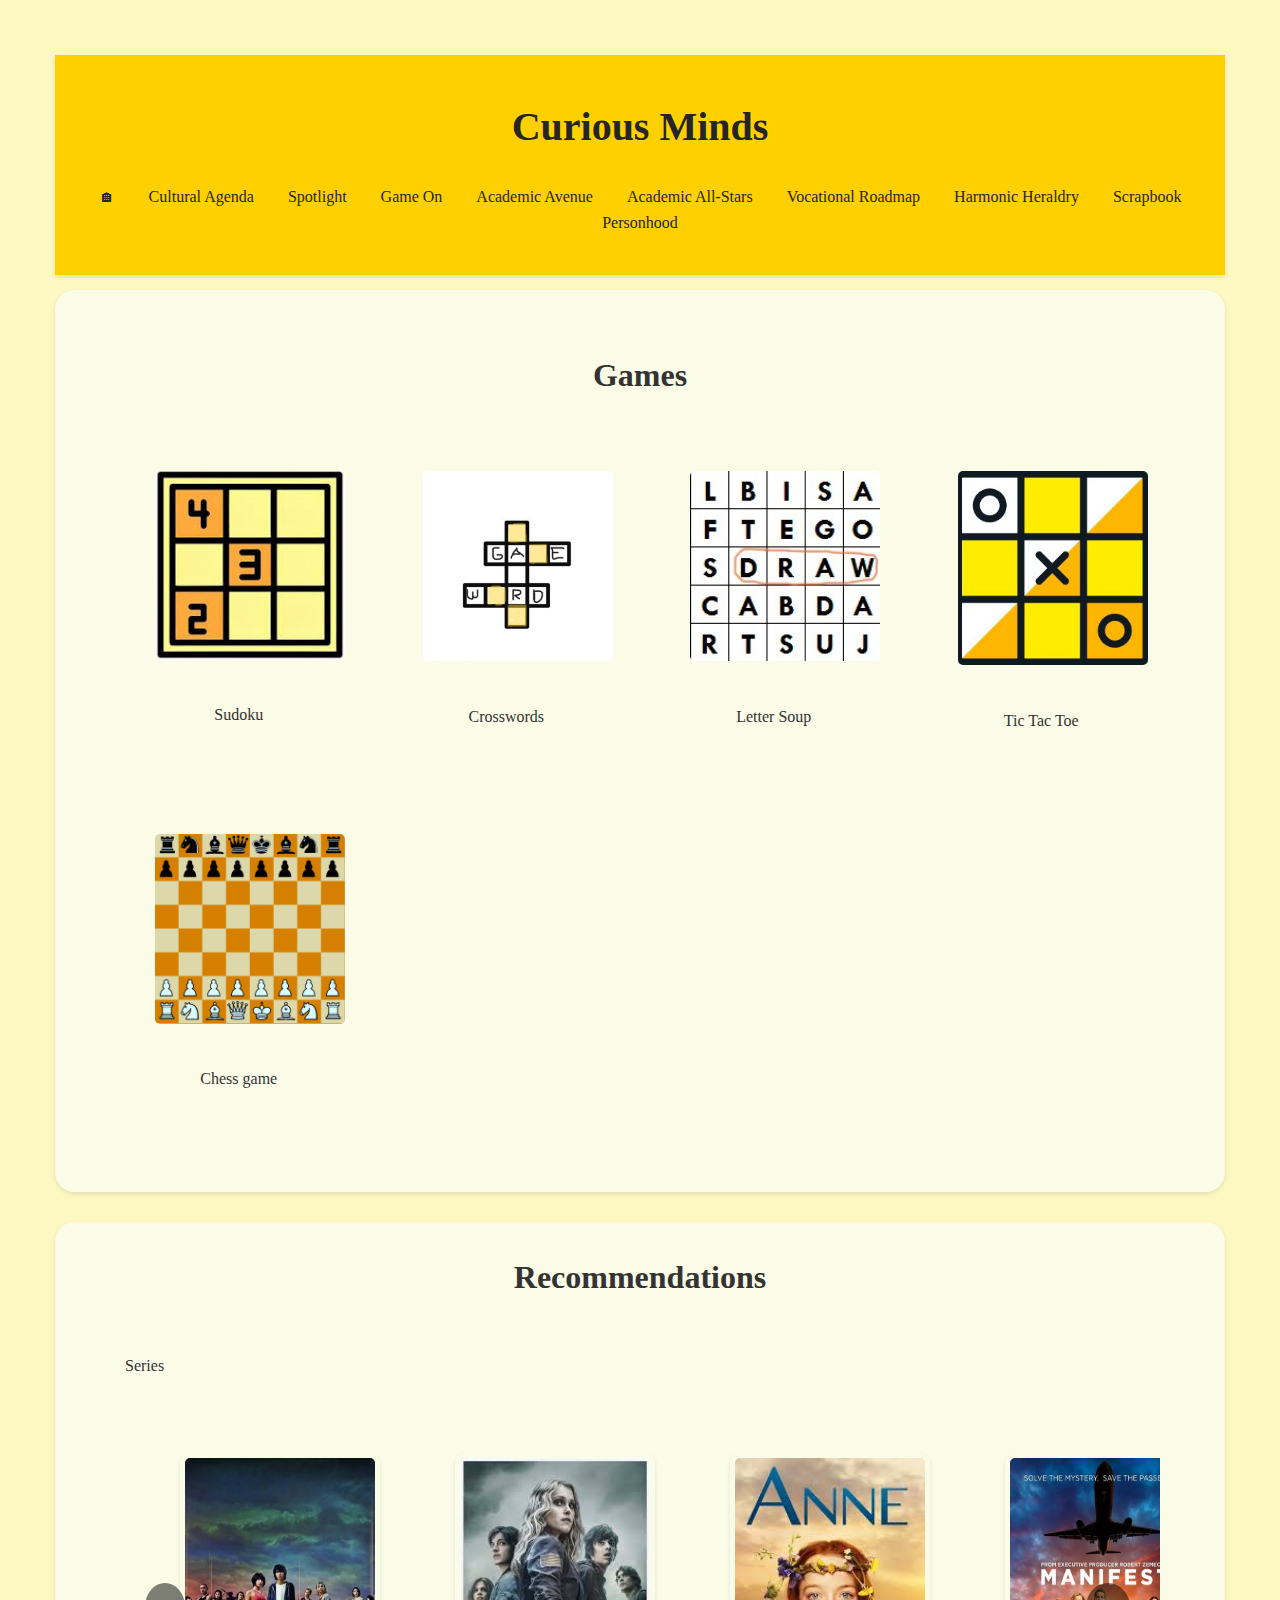
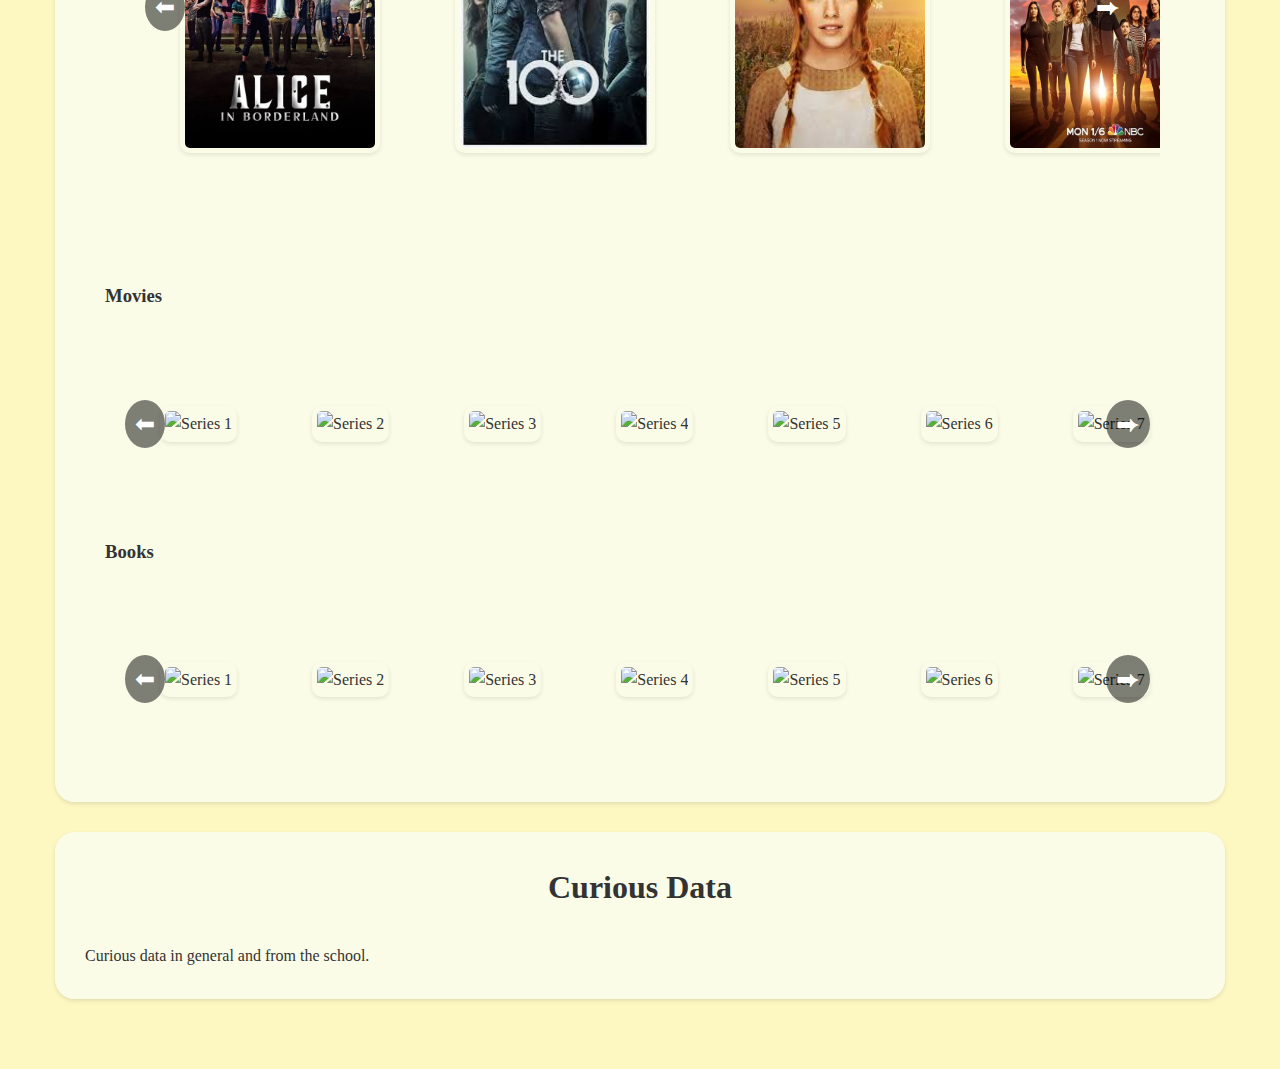
==== curious minds.html @ 01a987d8 "fjhgkhkhlk" ====
<!DOCTYPE html>
<html lang="en">
<head>
    <meta charset="UTF-8">
    <meta name="viewport" content="width=device-width, initial-scale=1.0">
    <link rel="preconnect" href="https://fonts.googleapis.com">
    <link rel="preconnect" href="https://fonts.gstatic.com" crossorigin>
    <link href="https://fonts.googleapis.com/css2?family=Della+Respira&display=swap" rel="stylesheet">
    <link rel="stylesheet" href="curious minds.css">
    <title>Curious Minds</title>
</head>
<body>
    <header>
        <h1>Curious Minds</h1>
        <nav>
            <a href="index.html">🏠︎</a>
            <a href="cultural agenda.html">Cultural Agenda</a>
            <a href="spotlight.html">Spotlight</a>
            <a href="game on.html">Game On</a>
            <a href="academic avenue.html">Academic Avenue</a>
            <a href="academic all-stars.html">Academic All-Stars</a>
            <a href="vocational roadmap.html">Vocational Roadmap</a>
            <a href="harmonic heraldry.html">Harmonic Heraldry</a>
            <a href="scrapbook.html">Scrapbook</a>
            <a href="personhood.html">Personhood</a>
        </nav>
    </header>

    <section id="games">
        <h2>Games</h2>
        <div class="game-collage">
            <a href="sudoku.html">
                <img src="sudoku.jpg" alt="Sudoku">
                <p>Sudoku</p>
            </a>
            <a href="crosswords.html">
                <img src="crosswords.jpg" alt="Crosswords">
                <p>Crosswords</p>
            </a>
            <a href="letter_soup.html">
                <img src="letter_soup.jpg" alt="Letter Soup">
                <p>Letter Soup</p>
            </a>
            <a href="Simple Tic Tac/tic tac toe.html">
                <img src="tic_tac_toe.jpg" alt="Tic Tac Toe">
                <p>Tic Tac Toe</p>
            </a>
            <a href="Simple Chess Ai/chess.html">
                    <img src="chess.jpg" alt="Chess Game">
                    <p>Chess game</p>
            </a>
        </div>
    </section>

    <section id="recommendations">
        <h2>Recommendations</h2>
        <div class="netflix-menu">
            <div class="category">
                <a class="secction titles" href="series info.html">Series</a>
                <div class="scrolling-wrapper">
                    <button class="prev-button">⬅</button>
                    <div class="items-container">
                        <div class="item">
                            <img src="alice in borderland.jpg" alt="Alice in borderland">
                            <div class="description">Arisu, an unemployed gamer, finds himself in an empty Tokyo where he and his friends must compete in deadly games to survive. He meets Usagi, a solo player, and together they unravel mysteries, risking their lives and confronting the essence of living.</div>
                        </div>
                        <div class="item">
                            <img src="the 100.jpg" alt="The 100">
                            <div class="description">A century after the Earth was devastated by a nuclear apocalypse, 100 teenagers who have lived their entire lives on a space station return to the planet to check if it is habitable, since they are running out of oxygen and supplies in space.</div>
                        </div>
                        <div class="item">
                            <img src="anne with an e.jpg" alt="Anne with an e ">
                            <div class="description">Anne Shirley, an orphan, is adopted by siblings Marilla and Matthew Cuthbert in Avonlea, Prince Edward Island. The story follows her adventures and challenges as she grows up, finding friendship, love, and acceptance in the community.</div>
                        </div>
                        <div class="item">
                            <img src="manifest.jpg" alt="Manifest">
                            <div class="description">Series 4 Description</div>
                        </div>
                        <div class="item">
                            <img src="series5.jpg" alt="Series 5">
                            <div class="description">Series 5 Description</div>
                        </div>
                        <div class="item">
                            <img src="series6.jpg" alt="Series 6">
                            <div class="description">Series 6 Description</div>
                        </div>
                        <div class="item">
                            <img src="series7.jpg" alt="Series 7">
                            <div class="description">Series 7 Description</div>
                        </div>
                        <div class="item">
                            <img src="series8.jpg" alt="Series 8">
                            <div class="description">Series 8 Description</div>
                        </div>
                        <div class="item">
                            <img src="series9.jpg" alt="Series 9">
                            <div class="description">Series 9 Description</div>
                        </div>
                        <!-- Add more series items as needed -->
                    </div>
                    <button class="next-button">⮕</button>
                </div>
            </div>

            <h3>Movies</h3>
            <div class="scrolling-wrapper">
                <button class="prev-button">⬅</button>
                <div class="items-container">
                    <div class="item">
                        <img src="series1.jpg" alt="Series 1">
                        <div class="description">Series 1 Description</div>
                    </div>
                    <div class="item">
                        <img src="series2.jpg" alt="Series 2">
                        <div class="description">Series 2 Description</div>
                    </div>
                    <div class="item">
                        <img src="series3.jpg" alt="Series 3">
                        <div class="description">Series 3 Description</div>
                    </div>
                    <div class="item">
                        <img src="series4.jpg" alt="Series 4">
                        <div class="description">Series 4 Description</div>
                    </div>
                    <div class="item">
                        <img src="series5.jpg" alt="Series 5">
                        <div class="description">Series 5 Description</div>
                    </div>
                    <div class="item">
                        <img src="series6.jpg" alt="Series 6">
                        <div class="description">Series 6 Description</div>
                    </div>
                    <div class="item">
                        <img src="series7.jpg" alt="Series 7">
                        <div class="description">Series 7 Description</div>
                    </div>
                    <div class="item">
                        <img src="series8.jpg" alt="Series 8">
                        <div class="description">Series 8 Description</div>
                    </div>
                    <div class="item">
                        <img src="series9.jpg" alt="Series 9">
                        <div class="description">Series 9 Description</div>
                    </div>
                    <!-- Add more series items as needed -->
                </div>
                <button class="next-button">⮕</button>
            </div>
        

        <h3>Books</h3>
                <div class="scrolling-wrapper">
                    <button class="prev-button">⬅</button>
                    <div class="items-container">
                        <div class="item">
                            <img src="series1.jpg" alt="Series 1">
                            <div class="description">Series 1 Description</div>
                        </div>
                        <div class="item">
                            <img src="series2.jpg" alt="Series 2">
                            <div class="description">Series 2 Description</div>
                        </div>
                        <div class="item">
                            <img src="series3.jpg" alt="Series 3">
                            <div class="description">Series 3 Description</div>
                        </div>
                        <div class="item">
                            <img src="series4.jpg" alt="Series 4">
                            <div class="description">Series 4 Description</div>
                        </div>
                        <div class="item">
                            <img src="series5.jpg" alt="Series 5">
                            <div class="description">Series 5 Description</div>
                        </div>
                        <div class="item">
                            <img src="series6.jpg" alt="Series 6">
                            <div class="description">Series 6 Description</div>
                        </div>
                        <div class="item">
                            <img src="series7.jpg" alt="Series 7">
                            <div class="description">Series 7 Description</div>
                        </div>
                        <div class="item">
                            <img src="series8.jpg" alt="Series 8">
                            <div class="description">Series 8 Description</div>
                        </div>
                        <div class="item">
                            <img src="series9.jpg" alt="Series 9">
                            <div class="description">Series 9 Description</div>
                        </div>
                        <!-- Add more series items as needed -->
                    </div>
                    <button class="next-button">⮕</button>
                </div>
            </div>
            </div>
        </div>
    </section>
    

    <section id="curious-data">
        <h2>Curious Data</h2>
        <!-- Curious data content -->
        <p>Curious data in general and from the school.</p>
    </section>

</body>
<script src="curious minds.js"></script>
</html>
---- curious minds.css ----
/* Reset styles */
* {
    margin: 15px;
    padding: 5px;
    box-sizing: border-box;
  }
  
  /* Body Styles */
  body {
    font-family: 'Comic Sans MS', cursive; /* Playful font */
    line-height: 1.6;
    background-color: #fdf7c2;
    color: #333;
  }
  
  .container {
    max-width: 900px;
    margin: 0 auto;
    padding: 0 20px;
    text-align: justify;
  }
  
  /* Header Styles */
  header {
    background: #ffd000;
    color: #252525;
    padding: 20px 0;
    text-align: center;
    box-shadow: 0 2px 4px rgba(0, 0, 0, 0.1);
  }
  
  header h1 {
    font-size: 2.5rem;
    margin-bottom: 10px;
  }
  
  nav a {
    color: #252525;
    text-decoration: none;
    margin: 0 10px;
    transition: color 0.3s ease;
  }
  
  nav a:hover {
    color: #fd9a18;
  }
  
  /* Section Styles */
  .section {
    padding: 40px;
    margin-bottom: 30px;
    border-radius: 8px;
    background-color: #fff;
    border-color: #2c3e50;
    border-radius: 20px;
    box-shadow: 0 2px 4px rgba(0, 0, 0, 0.1);
  }
  
  .section h2 {
    font-size: 2rem;
    margin-bottom: 20px;
    color: #333;
    text-align: center;
  }
  
  .section h4 {
    font-size: 1.2rem;
    margin-bottom: 15px;
    color: #555;
    margin-left: 50px;
  }
  
  .section p {
    font-size: 1rem;
    line-height: 1.6;
    color: #777;
    margin: 30px;
    border: 1px solid #000;
    padding: 10px;
    background-color: #fff;
  }
  
  /* Links Styles */
  a {
    color: #3498db;
    text-decoration: none;
    transition: color 0.3s ease;
  }
  
  a:hover {
    color: #2c3e50;
  }
  
  /* Responsive Styles */
  @media (max-width: 768px) {
    .container {
      padding: 0 10px;
    }
  
    header h1 {
      font-size: 2.2rem;
    }
  
    nav a {
      font-size: 0.9rem;
    }
  
    .section h2 {
      font-size: 1.8rem;
      text-align: center;
    }
  
    .section h4 {
      font-size: 1.1rem;
    }
  
    .section p {
      font-size: 0.9rem;
    }
  }
  
  @media (max-width: 576px) {
    header h1 {
      font-size: 2rem;
    }
  
    .section h2 {
      font-size: 1.6rem;
      text-align: center;
    }
  
    .section h4 {
      font-size: 1rem;
    }
  
    .section p {
      font-size: 0.9rem;
    }
  }
  
  /* Code for text background descriptions */
  #t1, #t2, #t3, #t4, #t5, #t6, #t7, #t8, #t9, #t10 {
    background-color: rgb(231, 230, 230);
  }
  
  /* Image sections */
  .section-image {
    display: none;
  }
  
  /* Game section */
  #games {
    background-color: #fbfceaf0;;
    padding: 40px;
    margin-bottom: 30px;
    border-radius: 20px;
    box-shadow: 0 2px 4px rgba(0, 0, 0, 0.1);
  }
  
  #games h2 {
    font-size: 2rem;
    margin-bottom: 20px;
    color: #333;
    text-align: center;
  }
  
  .game-collage {
    display: grid;
    grid-template-columns: repeat(auto-fit, minmax(200px, 1fr));
    gap: 20px;
  }
  
  .game-collage a {
    text-align: center;
    text-decoration: none;
    color: #333;
    font-family: 'Comic Sans MS', cursive; /* Playful font */
    transition: transform 0.3s ease;
  }
  
  .game-collage a:hover {
    transform: scale(1.1);
  }
  
  .game-collage img {
    width: 100%;
    max-width: 200px;
    height: auto;
    border-radius: 10px;
  }
  
  .game-collage p {
    margin-top: 10px;
    font-size: 1rem;
    color: #333;
    font-family: 'Comic Sans MS', cursive; /* Playful font */
    text-align: center;
  }
  

  /*Recommendations decoration part (menu and stuff like that*/
  #t1, #t2, #t3, #t4, #t5, #t6, #t7, #t8, #t9, #t10 {
    background-color: rgb(231, 230, 230);
  }
  
  /* Image sections */
  .section-image {
    display: none;
  }
  
  /* recomendations */
  #recommendations {
    background-color: #fbfceaf0;
    padding: 10px;
    margin-bottom: 30px;
    border-radius: 20px;
    box-shadow: 0 2px 4px rgba(0, 0, 0, 0.1);
  }
  
  #recommendations h2 {
    font-size: 2rem;
    margin-bottom: 20px;
    color: #333;
    text-align: center;
  }
  

  .netflix-menu a {
    text-align: center;
    text-decoration: none;
    color: #333;
    font-family: 'Comic Sans MS', cursive; /* Playful font */
    transition: transform 0.3s ease;
  }
  
  .netflix-menu p {
    margin-top: 10px;
    font-size: 1rem;
    color: #333;
    font-family: 'Comic Sans MS', cursive; /* Playful font */
    text-align: center;
  }
  .netflix-menu {
    display: flex;
    flex-direction: column;
}

.category {
    margin-bottom: 20px;
}

.scrolling-wrapper {
    position: relative;
    overflow: hidden;
    display: flex;
    align-items: center;
}

.items-container {
    display: flex;
    transition: transform 0.5s ease;
}

.item {
    margin-right: 20px;
    position: relative;
    flex-shrink: 0; /* Ensure items maintain the same size */
    cursor: pointer;
}

.item img {
    width: 200px;
    height: 300px;
    border-radius: 10px;
    box-shadow: 0 2px 4px rgba(0, 0, 0, 0.1);
    transition: transform 0.3s ease;
}

.item:hover img {
    transform: scale(1.1);
}

.description {
    position: absolute;
    bottom: 0;
    left: 0;
    right: 0;
    background-color: rgba(0, 0, 0, 0.7);
    color: #fff;
    padding: 10px;
    text-align: center;
    opacity: 0;
    transition: opacity 0.3s ease;
}

.item:hover .description {
    opacity: 1;
}

.prev-button,
.next-button {
    background-color: rgba(0, 0, 0, 0.5);
    color: white;
    border: none;
    font-size: 24px;
    cursor: pointer;
    padding: 10px;
    margin: 0 20px; /* Adjust margin for larger gap */
    border-radius: 50%;
    position: absolute; /* Position relative to the nearest positioned ancestor */
    top: 50%; /* Align vertically centered */
    transform: translateY(-50%);
}

.prev-button {
    left: 5px; /* Position further away from the left edge */
}

.next-button {
    right: 10px; /* Position further away from the right edge */
}

.prev-button:hover,
.next-button:hover {
    background-color: rgba(0, 0, 0, 0.7);
}
/*curious data*/
#curious-data{
  background-color: #fbfceaf0;
  padding: 10px;
  margin-bottom: 30px;
  border-radius: 20px;
  box-shadow: 0 2px 4px rgba(0, 0, 0, 0.1);
}

#curious-data h2 {
  font-size: 2rem;
  margin-bottom: 20px;
  color: #333;
  text-align: center;
}
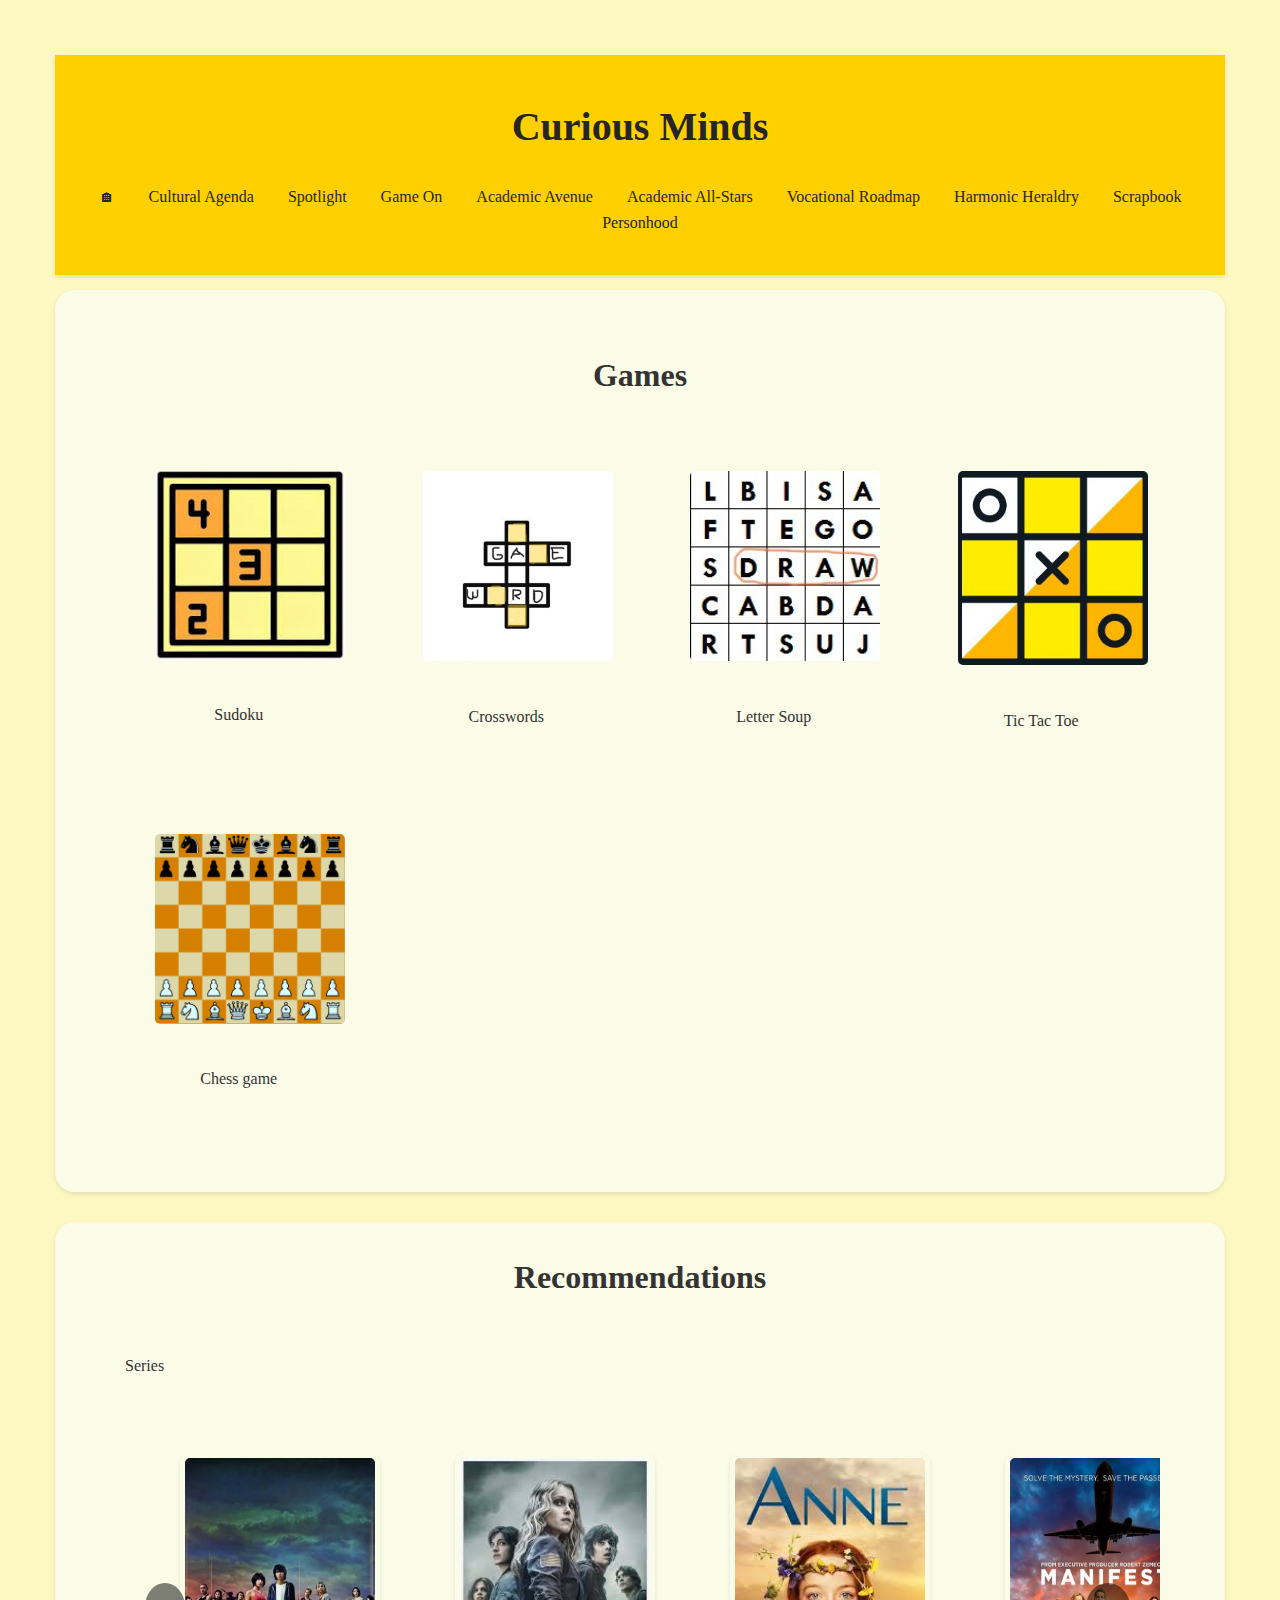
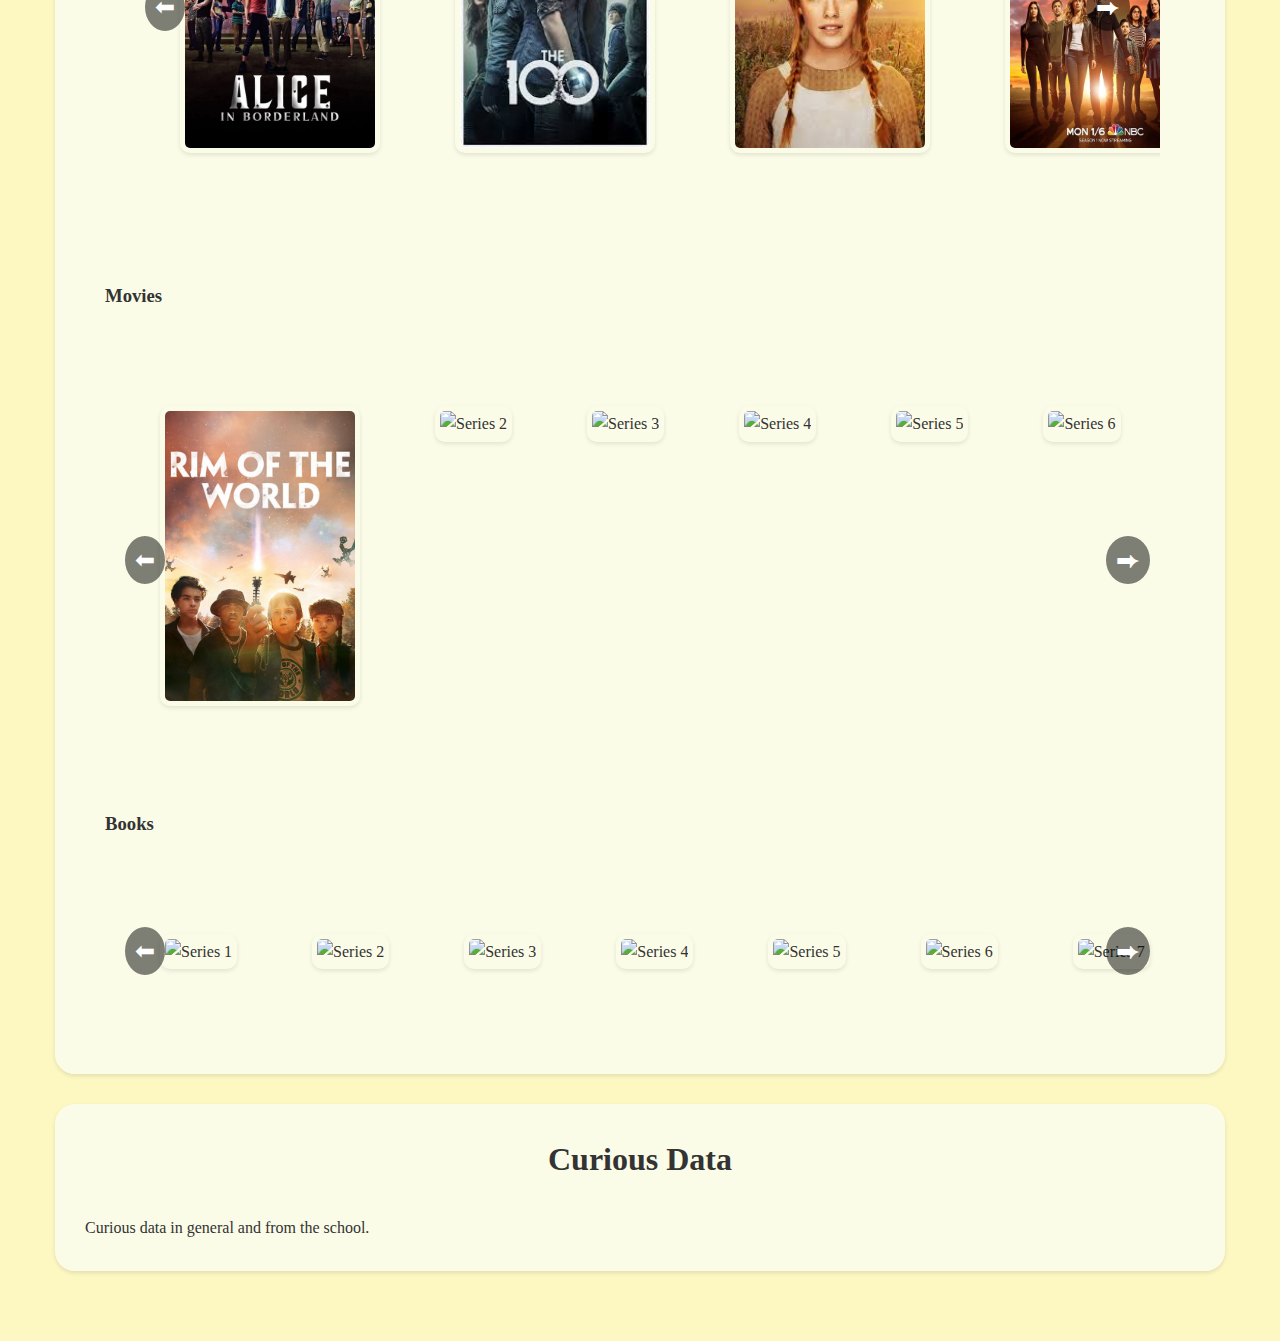
==== commit 9bc039c8: "more things to curious minds were added" ====
--- a/curious minds.html
+++ b/curious minds.html
@@ -74,29 +74,12 @@
                         </div>
                         <div class="item">
                             <img src="manifest.jpg" alt="Manifest">
-                            <div class="description">Series 4 Description</div>
+                            <div class="description">On June 7, 2013, Montego Air flight 828 vanished without a trace. The passengers reappeared after encountering mysterious turbulence, discovering five years had passed. Now, they must adapt to a changed world, facing new realities and threats</div>
                         </div>
                         <div class="item">
-                            <img src="series5.jpg" alt="Series 5">
-                            <div class="description">Series 5 Description</div>
+                            <img src="friends.jpg" alt="Friends">
+                            <div class="description">It is a comedy that follows the adventures and misadventures in work, love and life of six friends in their twenties (Rachael, Phoebe, Monica, Joey, Chandler, Ross) all of them live in Manhattan during the nineties, and they are basically neighbors.</div>
                         </div>
-                        <div class="item">
-                            <img src="series6.jpg" alt="Series 6">
-                            <div class="description">Series 6 Description</div>
-                        </div>
-                        <div class="item">
-                            <img src="series7.jpg" alt="Series 7">
-                            <div class="description">Series 7 Description</div>
-                        </div>
-                        <div class="item">
-                            <img src="series8.jpg" alt="Series 8">
-                            <div class="description">Series 8 Description</div>
-                        </div>
-                        <div class="item">
-                            <img src="series9.jpg" alt="Series 9">
-                            <div class="description">Series 9 Description</div>
-                        </div>
-                        <!-- Add more series items as needed -->
                     </div>
                     <button class="next-button">⮕</button>
                 </div>
@@ -107,8 +90,8 @@
                 <button class="prev-button">⬅</button>
                 <div class="items-container">
                     <div class="item">
-                        <img src="series1.jpg" alt="Series 1">
-                        <div class="description">Series 1 Description</div>
+                        <img src="rim of the world.jpg" alt="Rim of the world ">
+                        <div class="description">This is a Netflix movie full of adventure and science fiction. It is about a group of four teenagers that get trapped at a summer camp during an alien attack, they must join forces in order to save the world. </div>
                     </div>
                     <div class="item">
                         <img src="series2.jpg" alt="Series 2">
